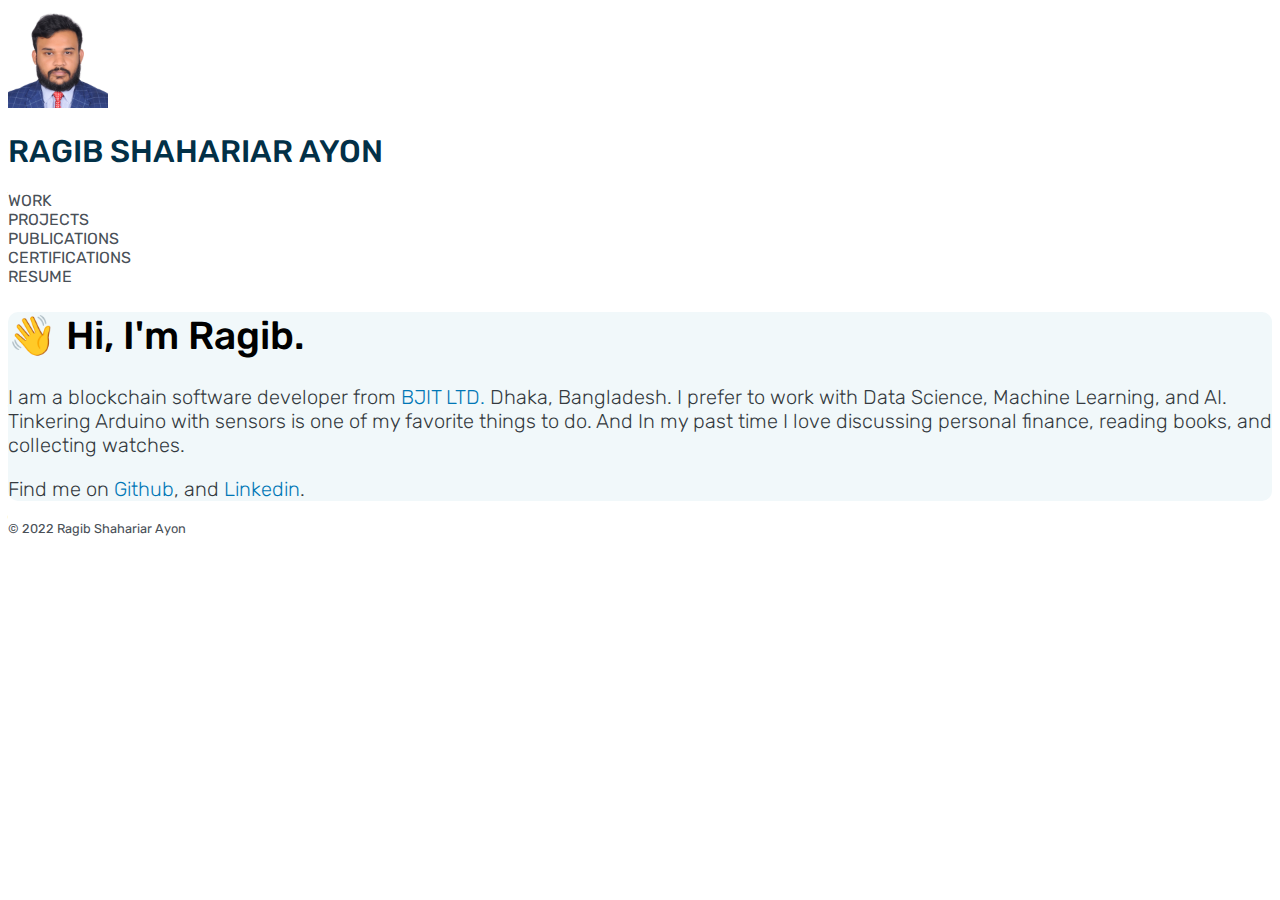
==== index.html @ d9f750d7 "initial commit" ====
<!DOCTYPE html>
<html lang="en">
  <head>
    <meta charset="utf-8" />
    <meta name="viewport" content="width=device-width, initial-scale=1" />
    <title>Ragib Shahariar Ayon</title>
    <link rel="preconnect" href="https://fonts.googleapis.com" />
    <link rel="preconnect" href="https://fonts.gstatic.com" crossorigin />
    <link
      href="https://fonts.googleapis.com/css2?family=Rubik:wght@300;400&display=swap"
      rel="stylesheet"
    />
    <link
      href="https://cdn.jsdelivr.net/npm/bootstrap@5.3.0-alpha1/dist/css/bootstrap.min.css"
      rel="stylesheet"
      integrity="sha384-GLhlTQ8iRABdZLl6O3oVMWSktQOp6b7In1Zl3/Jr59b6EGGoI1aFkw7cmDA6j6gD"
      crossorigin="anonymous"
    />
    <link rel="stylesheet" href="style.css" />
  </head>
  <body>
    <div class="container mx-auto w-75 py-3">
      <header class="mb-5">
        <div class="row align-items-center">
          <div class="col-sm-auto">
            <img
              src="img/ragib.jpg"
              alt=""
              srcset=""
              class="rounded-circle"
              width="100px"
            />
          </div>
          <div class="col">
            <div class="row align-items-center">
              <h1 class="d-flex justify-content-start">Ragib Shahariar Ayon</h1>
            </div>

            <div class="row align-items-center menu">
              <div class="col-sm-auto">work</div>
              <div class="col-sm-auto">projects</div>
              <div class="col-sm-auto">publications</div>
              <div class="col-sm-auto">certifications</div>
              <div class="col-sm-auto">resume</div>
            </div>
          </div>
        </div>
      </header>

      <div class="aboutme container p-4">
        <h1 class="display-4">👋 Hi, I'm Ragib.</h1>
        <p class="my-3">
          I am a blockchain software developer from
          <a href="https://bjitgroup.com/" target="_blank">BJIT LTD. </a>
          Dhaka, Bangladesh. I prefer to work with Data Science, Machine
          Learning, and AI. Tinkering Arduino with sensors is one of my favorite
          things to do. And In my past time I love discussing personal finance,
          reading books, and collecting watches.
        </p>
        <p class="lead my-3">
          Find me on
          <a href="https://github.com/ragibayon" target="_blank">Github</a>, and
          <a href="https://bd.linkedin.com/in/ragibayon" target="_blank"
            >Linkedin</a
          >.
        </p>
      </div>
      <footer class="fixed-bottom mx-auto w-75">
        <p>&copy; 2022 Ragib Shahariar Ayon</p>
      </footer>
    </div>
    <script
      src="https://cdn.jsdelivr.net/npm/bootstrap@5.3.0-alpha1/dist/js/bootstrap.bundle.min.js"
      integrity="sha384-w76AqPfDkMBDXo30jS1Sgez6pr3x5MlQ1ZAGC+nuZB+EYdgRZgiwxhTBTkF7CXvN"
      crossorigin="anonymous"
    ></script>
  </body>
</html>
---- style.css ----
body {
  font-family: Rubik, sans-serif;
}
header h1 {
  color: #023047;
  text-transform: uppercase;
  font-weight: 500;
  font-size: 1.953rem;
  color: 212529;
}

.menu {
  text-transform: uppercase;
  color: #495057;
}
.aboutme h1 {
  font-size: 2.441rem;
  font-weight: 500;
  color: 212529;
}

.aboutme p {
  font-size: 1.25rem;
  font-weight: 100;
  color: #343a40;
}

.aboutme a {
  text-decoration: none;
  color: #0077b6;
}

.aboutme {
  background-color: #f1f8fa;
  border-radius: 10px;
}

footer p {
  color: #495057;
  font-size: 0.8rem;
}
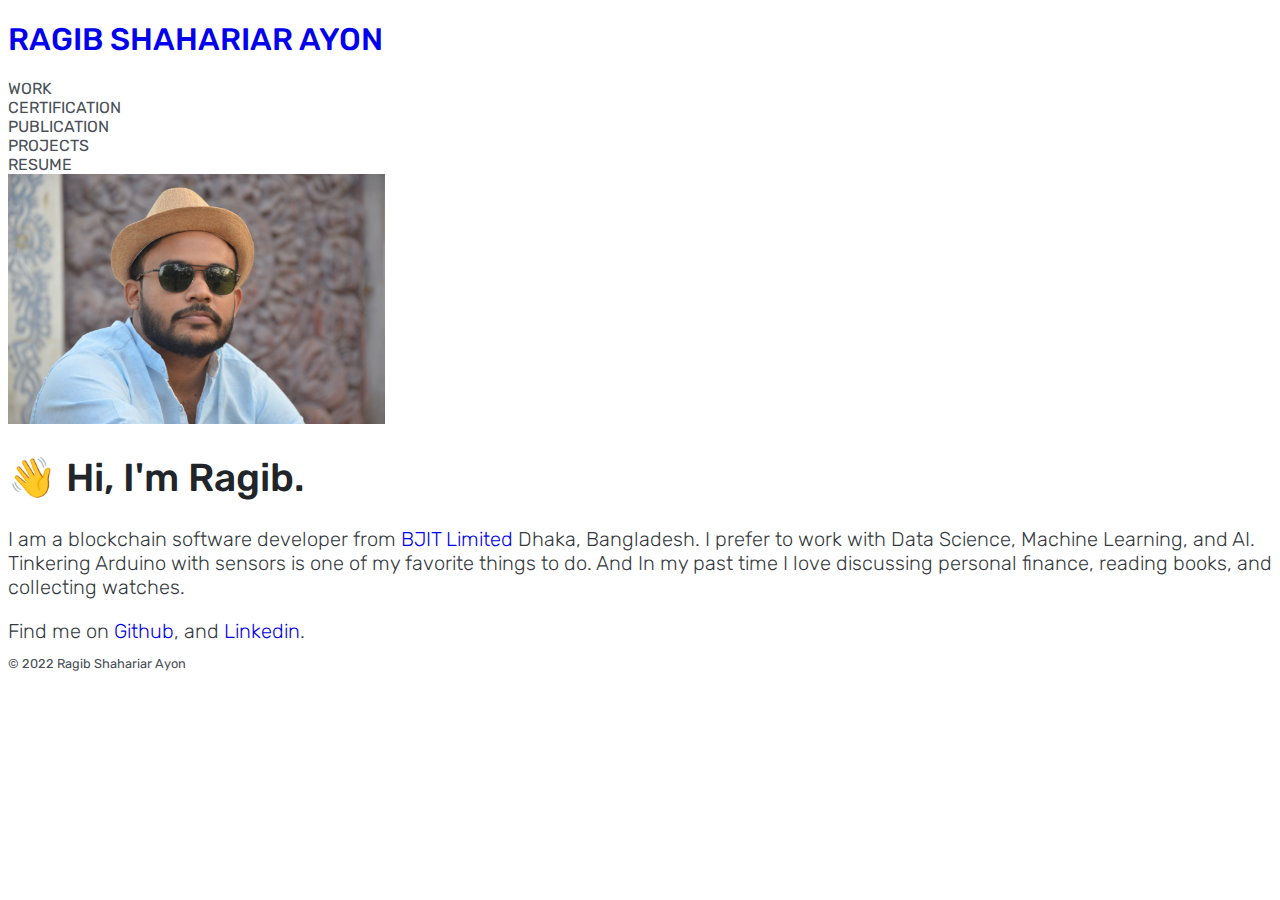
==== commit 8c7c8db8: "Updated Work, certification and index page." ====
--- a/index.html
+++ b/index.html
@@ -4,6 +4,7 @@
     <meta charset="utf-8" />
     <meta name="viewport" content="width=device-width, initial-scale=1" />
     <title>Ragib Shahariar Ayon</title>
+    <link rel="icon" type="image/x-icon" href="/img/favicon.ico" />
     <link rel="preconnect" href="https://fonts.googleapis.com" />
     <link rel="preconnect" href="https://fonts.gstatic.com" crossorigin />
     <link
@@ -18,53 +19,69 @@
     />
     <link rel="stylesheet" href="style.css" />
   </head>
+
   <body>
     <div class="container mx-auto w-75 py-3">
-      <header class="mb-5">
-        <div class="row align-items-center">
-          <div class="col-sm-auto">
-            <img
-              src="img/ragib.jpg"
-              alt=""
-              srcset=""
-              class="rounded-circle"
-              width="100px"
-            />
+      <header>
+        <div class="col">
+          <div class="row align-items-center">
+            <h1 class="d-flex justify-content-start">
+              <a href="#">Ragib Shahariar Ayon</a>
+            </h1>
           </div>
-          <div class="col">
-            <div class="row align-items-center">
-              <h1 class="d-flex justify-content-start">Ragib Shahariar Ayon</h1>
+
+          <div class="row align-items-center menu">
+            <div class="col-sm-auto">
+              <a href="/pages/work.html">work</a>
             </div>
-
-            <div class="row align-items-center menu">
-              <div class="col-sm-auto">work</div>
-              <div class="col-sm-auto">projects</div>
-              <div class="col-sm-auto">publications</div>
-              <div class="col-sm-auto">certifications</div>
-              <div class="col-sm-auto">resume</div>
+            <div class="col-sm-auto">
+              <a href="/pages/certification.html">certification</a>
+            </div>
+            <div class="col-sm-auto">
+              <a href="/pages/publication.html">publication</a>
+            </div>
+            <div class="col-sm-auto">
+              <a href="/pages/projects.html">projects</a>
+            </div>
+            <div class="col-sm-auto">
+              <a href="/pages/cv.html">resume</a>
             </div>
           </div>
         </div>
       </header>
 
-      <div class="aboutme container p-4">
-        <h1 class="display-4">👋 Hi, I'm Ragib.</h1>
-        <p class="my-3">
-          I am a blockchain software developer from
-          <a href="https://bjitgroup.com/" target="_blank">BJIT LTD. </a>
-          Dhaka, Bangladesh. I prefer to work with Data Science, Machine
-          Learning, and AI. Tinkering Arduino with sensors is one of my favorite
-          things to do. And In my past time I love discussing personal finance,
-          reading books, and collecting watches.
-        </p>
-        <p class="lead my-3">
-          Find me on
-          <a href="https://github.com/ragibayon" target="_blank">Github</a>, and
-          <a href="https://bd.linkedin.com/in/ragibayon" target="_blank"
-            >Linkedin</a
-          >.
-        </p>
-      </div>
+      <main class="my-4">
+        <div class="row my-4 align-items-center gx-5">
+          <div class="col col-auto">
+            <img
+              src="img/ragib.JPG"
+              alt="ragib's portrait"
+              class="rounded shadow-lg"
+              height="250"
+            />
+          </div>
+          <div class="col-md shadow-lg p-4 aboutme">
+            <h1 class="display-4">👋 Hi, I'm Ragib.</h1>
+            <p class="my-3">
+              I am a blockchain software developer from
+              <a href="https://bjitgroup.com/" target="_blank">BJIT Limited</a>
+              Dhaka, Bangladesh. I prefer to work with Data Science, Machine
+              Learning, and AI. Tinkering Arduino with sensors is one of my
+              favorite things to do. And In my past time I love discussing
+              personal finance, reading books, and collecting watches.
+            </p>
+            <p class="lead">
+              Find me on
+              <a href="https://github.com/ragibayon" target="_blank">Github</a>,
+              and
+              <a href="https://bd.linkedin.com/in/ragibayon" target="_blank"
+                >Linkedin</a
+              >.
+            </p>
+          </div>
+        </div>
+      </main>
+
       <footer class="fixed-bottom mx-auto w-75">
         <p>&copy; 2022 Ragib Shahariar Ayon</p>
       </footer>
--- a/style.css
+++ b/style.css
@@ -1,22 +1,43 @@
 body {
   font-family: Rubik, sans-serif;
+  color: #212529;
 }
 header h1 {
-  color: #023047;
   text-transform: uppercase;
   font-weight: 500;
   font-size: 1.953rem;
-  color: 212529;
+}
+
+a {
+  text-decoration: none;
 }
 
 .menu {
   text-transform: uppercase;
   color: #495057;
 }
+
+h5 {
+  font-size: 1.953rem;
+}
+
+.menu a {
+  color: #495057;
+}
+
+.menu a:hover {
+  color: #0d6dfd;
+}
+
+.aboutme {
+  /* background-color: #f1f8fa; */
+  border-radius: 10px;
+}
+
 .aboutme h1 {
   font-size: 2.441rem;
   font-weight: 500;
-  color: 212529;
+  color: #212529;
 }
 
 .aboutme p {
@@ -25,17 +46,30 @@
   color: #343a40;
 }
 
-.aboutme a {
-  text-decoration: none;
-  color: #0077b6;
-}
-
-.aboutme {
-  background-color: #f1f8fa;
-  border-radius: 10px;
+.aboutme p:last-child {
+  margin-bottom: 0;
 }
 
 footer p {
   color: #495057;
   font-size: 0.8rem;
 }
+
+.workexp {
+  /* background-color: antiquewhite; */
+}
+
+.workexp h1 {
+  font-size: 1.953rem;
+  margin-bottom: 10px;
+}
+
+.workexp li {
+  margin-bottom: 30px;
+}
+.workexp li:last-child {
+  margin-bottom: 0px;
+}
+.workexp li:last-child p {
+  margin-bottom: 0px;
+}
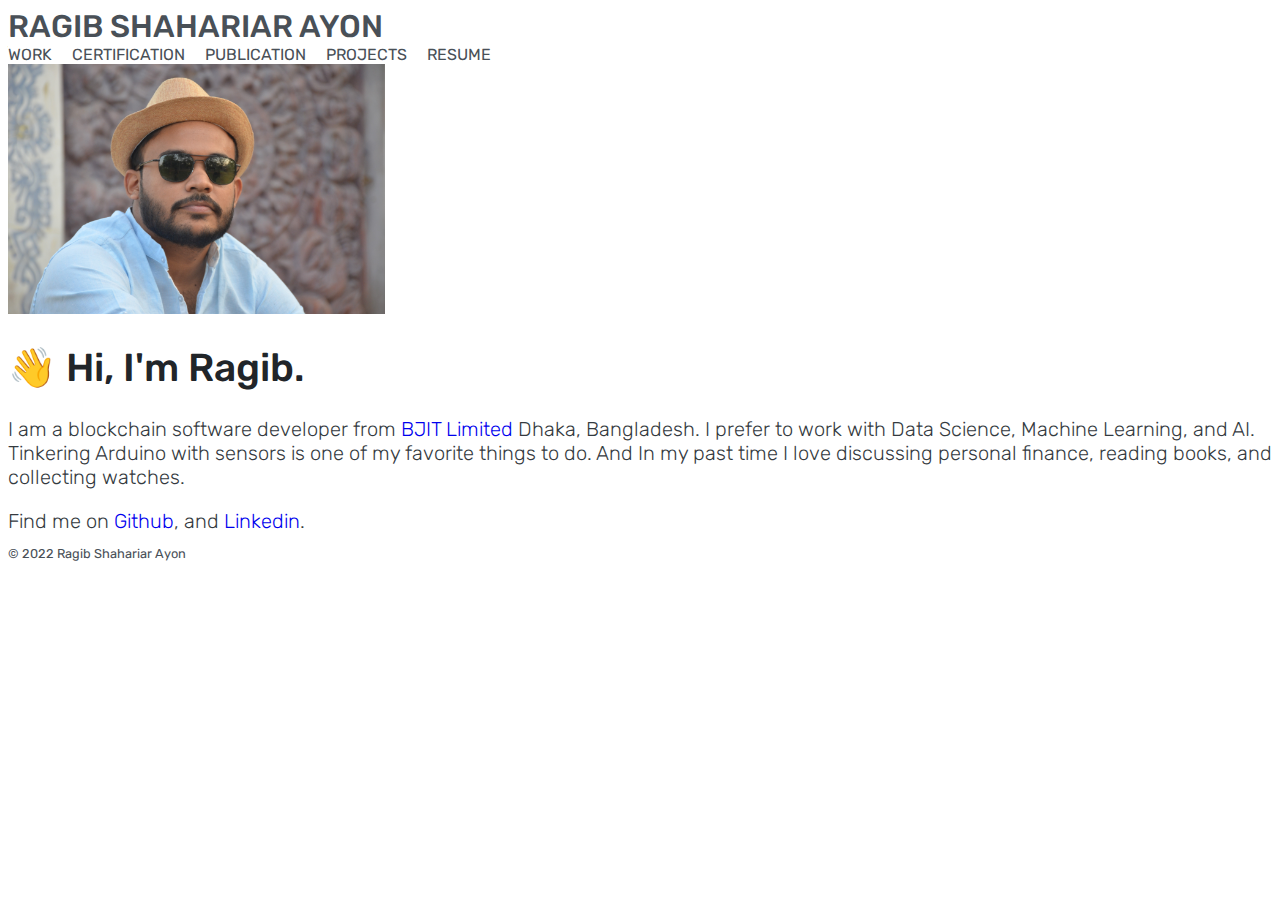
==== commit b675417a: "Edited Navbar" ====
--- a/index.html
+++ b/index.html
@@ -21,37 +21,39 @@
   </head>
 
   <body>
-    <div class="container mx-auto w-75 py-3">
+    <div class="mx-auto w-75 py-4">
       <header>
-        <div class="col">
-          <div class="row align-items-center">
-            <h1 class="d-flex justify-content-start">
+        <div class="row align-items-center">
+          <div class="col col-auto">
+            <h1 class="fs-4">
               <a href="#">Ragib Shahariar Ayon</a>
             </h1>
           </div>
-
-          <div class="row align-items-center menu">
-            <div class="col-sm-auto">
-              <a href="/pages/work.html">work</a>
-            </div>
-            <div class="col-sm-auto">
-              <a href="/pages/certification.html">certification</a>
-            </div>
-            <div class="col-sm-auto">
-              <a href="/pages/publication.html">publication</a>
-            </div>
-            <div class="col-sm-auto">
-              <a href="/pages/projects.html">projects</a>
-            </div>
-            <div class="col-sm-auto">
-              <a href="/pages/cv.html">resume</a>
-            </div>
-          </div>
+          <div class="col-md d-flex justify-content-end"">
+          <nav>
+            <ul>
+              <li>
+                <a href="/pages/work.html">work</a>
+              </li>
+              <li>
+                <a href="/pages/certification.html">certification</a>
+              </li>
+              <li>
+                <a href="/pages/publication.html">publication</a>
+              </li>
+              <li>
+                <a href="/pages/projects.html">projects</a>
+              </li>
+              <li>
+                <a href="/pages/cv.html">resume</a>
+              </li>
+            </ul>
+          </nav>
         </div>
       </header>
 
-      <main class="my-4">
-        <div class="row my-4 align-items-center gx-5">
+      <main>
+        <div class="row my-4 align-items-center gx-4">
           <div class="col col-auto">
             <img
               src="img/ragib.JPG"
--- a/style.css
+++ b/style.css
@@ -6,27 +6,23 @@
   text-transform: uppercase;
   font-weight: 500;
   font-size: 1.953rem;
+  margin: 0;
+}
+
+header h1 a {
+  color: #495057;
+}
+
+header h1 a:hover {
+  color: #0d6dfd;
 }
 
 a {
   text-decoration: none;
 }
 
-.menu {
-  text-transform: uppercase;
-  color: #495057;
-}
-
 h5 {
   font-size: 1.953rem;
-}
-
-.menu a {
-  color: #495057;
-}
-
-.menu a:hover {
-  color: #0d6dfd;
 }
 
 .aboutme {
@@ -73,3 +69,30 @@
 .workexp li:last-child p {
   margin-bottom: 0px;
 }
+
+nav {
+  text-transform: uppercase;
+}
+
+nav a {
+  color: #495057;
+}
+
+nav a:hover {
+  color: #0d6dfd;
+}
+
+nav ul {
+  margin: 0;
+  padding: 0;
+}
+
+nav ul li {
+  list-style: none;
+  display: inline;
+  margin-right: 1rem;
+}
+
+nav ul li:last-child {
+  margin: 0;
+}
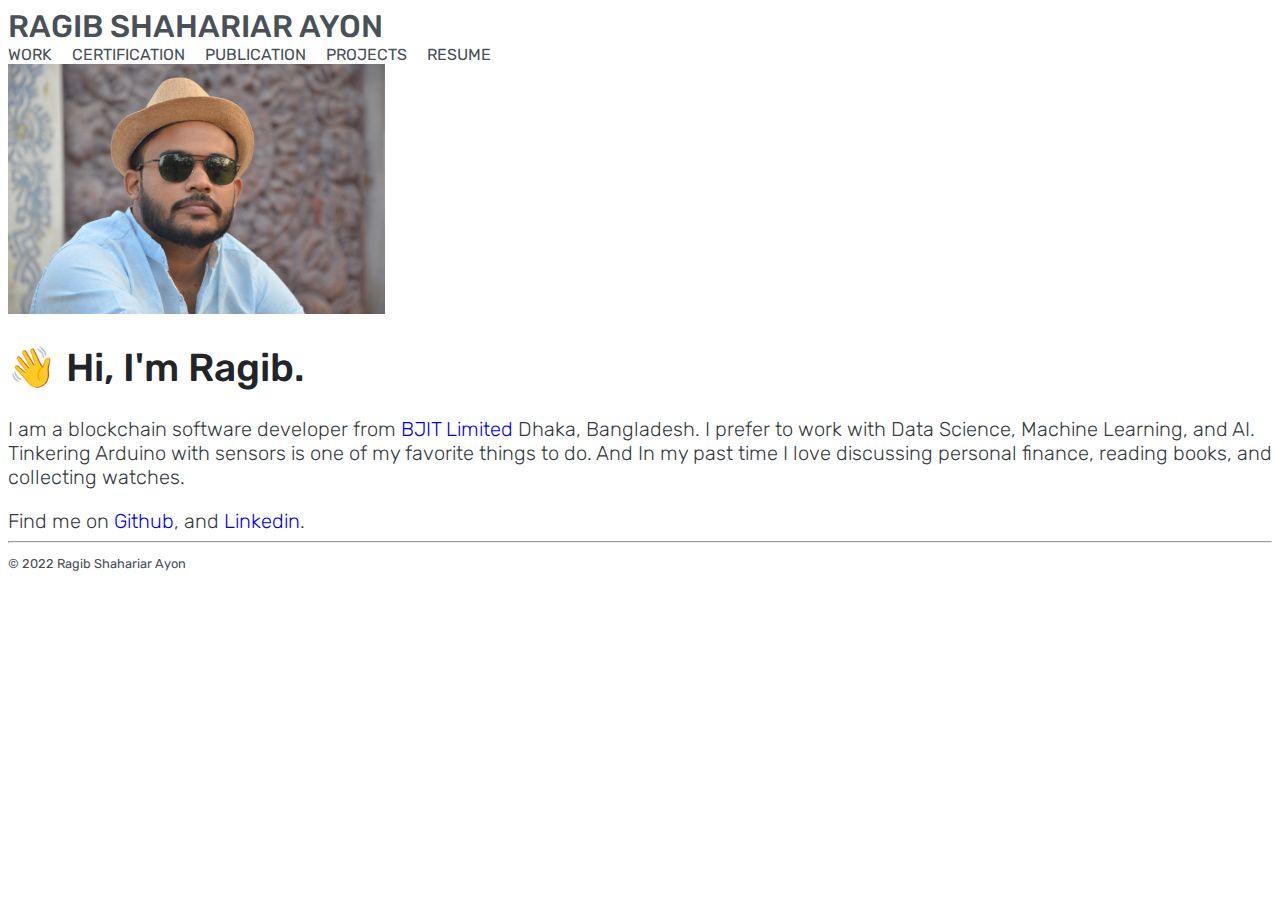
==== commit 26285ea9: "Resume Download Feature" ====
--- a/index.html
+++ b/index.html
@@ -72,7 +72,7 @@
               favorite things to do. And In my past time I love discussing
               personal finance, reading books, and collecting watches.
             </p>
-            <p class="lead">
+            <p>
               Find me on
               <a href="https://github.com/ragibayon" target="_blank">Github</a>,
               and
@@ -84,7 +84,8 @@
         </div>
       </main>
 
-      <footer class="fixed-bottom mx-auto w-75">
+      <footer class="fixed-bottom mx-auto w-75 py-2">
+        <hr />
         <p>&copy; 2022 Ragib Shahariar Ayon</p>
       </footer>
     </div>
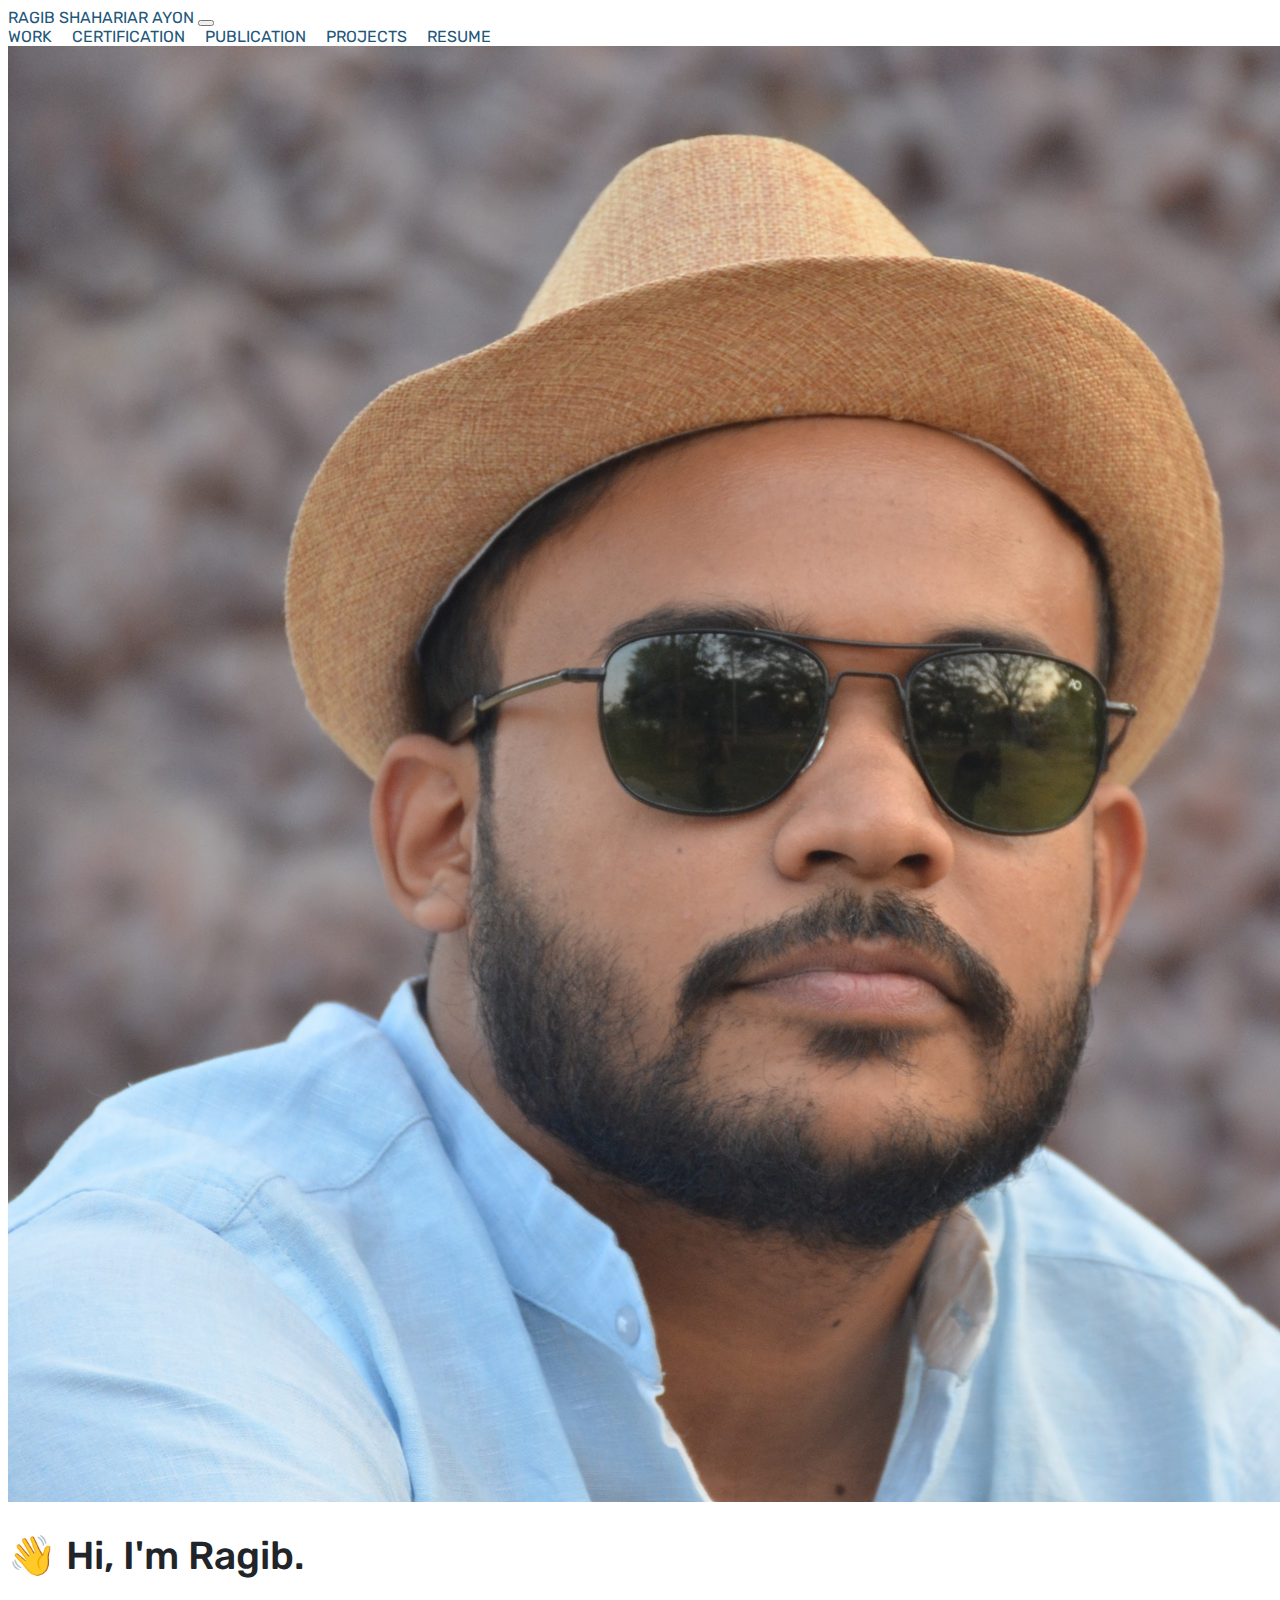
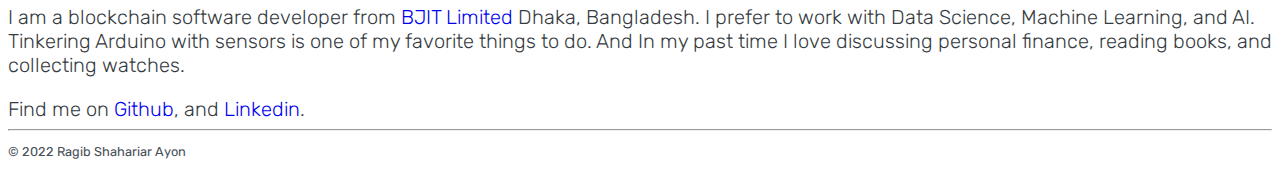
==== commit 505e44fc: "updated grid" ====
--- a/index.html
+++ b/index.html
@@ -23,63 +23,84 @@
   <body>
     <div class="mx-auto w-75 py-4">
       <header>
-        <div class="row align-items-center">
-          <div class="col col-auto">
-            <h1 class="fs-4">
-              <a href="#">Ragib Shahariar Ayon</a>
-            </h1>
+        <nav class="navbar navbar-expand-xl shadow-sm rounded">
+          <div class="container-fluid">
+            <a
+              href="#"
+              class="navbar-brand active text-primary"
+              aria-current="page"
+              >Ragib Shahariar Ayon</a
+            >
+            <button
+              class="navbar-toggler"
+              type="button"
+              data-bs-toggle="collapse"
+              data-bs-target="#navbarSupportedContent"
+              aria-controls="navbarSupportedContent"
+              aria-expanded="false"
+              aria-label="Toggle navigation"
+            >
+              <span class="navbar-toggler-icon"></span>
+            </button>
+            <div class="collapse navbar-collapse" id="navbarSupportedContent">
+              <ul class="navbar-nav ms-auto mb-2 mb-lg-0">
+                <li class="nav-item">
+                  <a class="nav-link" href="/pages/work.html">work</a>
+                </li>
+                <li class="nav-item">
+                  <a class="nav-link" href="/pages/certification.html"
+                    >certification</a
+                  >
+                </li>
+                <li>
+                  <a href="/pages/publication.html" class="nav-link"
+                    >publication</a
+                  >
+                </li>
+                <li>
+                  <a href="/pages/projects.html" class="nav-link">projects</a>
+                </li>
+                <li>
+                  <a href="/pages/cv.html" class="nav-link">resume</a>
+                </li>
+              </ul>
+            </div>
           </div>
-          <div class="col-md d-flex justify-content-end"">
-          <nav>
-            <ul>
-              <li>
-                <a href="/pages/work.html">work</a>
-              </li>
-              <li>
-                <a href="/pages/certification.html">certification</a>
-              </li>
-              <li>
-                <a href="/pages/publication.html">publication</a>
-              </li>
-              <li>
-                <a href="/pages/projects.html">projects</a>
-              </li>
-              <li>
-                <a href="/pages/cv.html">resume</a>
-              </li>
-            </ul>
-          </nav>
-        </div>
+        </nav>
       </header>
 
       <main>
-        <div class="row my-4 align-items-center gx-4">
-          <div class="col col-auto">
-            <img
-              src="img/ragib.JPG"
-              alt="ragib's portrait"
-              class="rounded shadow-lg"
-              height="250"
-            />
-          </div>
-          <div class="col-md shadow-lg p-4 aboutme">
-            <h1 class="display-4">👋 Hi, I'm Ragib.</h1>
-            <p class="my-3">
-              I am a blockchain software developer from
-              <a href="https://bjitgroup.com/" target="_blank">BJIT Limited</a>
-              Dhaka, Bangladesh. I prefer to work with Data Science, Machine
-              Learning, and AI. Tinkering Arduino with sensors is one of my
-              favorite things to do. And In my past time I love discussing
-              personal finance, reading books, and collecting watches.
-            </p>
-            <p>
-              Find me on
-              <a href="https://github.com/ragibayon" target="_blank">Github</a>,
-              and
-              <a href="https://bd.linkedin.com/in/ragibayon" target="_blank"
-                >Linkedin</a
-              >.
-            </p>
+        <!-- <div class="row my-4 align-items-center gx-4"> -->
+        <div class="row my-4 g-4">
+          
+            <div class="col-lg-4 col-md-4 col-sm-12">
+              <img
+                src="img/ragib.png"
+                alt="ragib's portrait"
+                class="rounded shadow img-fluid w-100"
+              />
+            </div>
+            <div class="col-lg-8 col-md-8 col-sm-12 shadow p-4 aboutme">
+              <h1 class="display-4">👋 Hi, I'm Ragib.</h1>
+              <p class="my-3">
+                I am a blockchain software developer from
+                <a href="https://bjitgroup.com/" target="_blank"
+                  >BJIT Limited</a
+                >
+                Dhaka, Bangladesh. I prefer to work with Data Science, Machine
+                Learning, and AI. Tinkering Arduino with sensors is one of my
+                favorite things to do. And In my past time I love discussing
+                personal finance, reading books, and collecting watches.
+              </p>
+              <p>
+                Find me on
+                <a href="https://github.com/ragibayon" target="_blank">Github</a
+                >, and
+                <a href="https://bd.linkedin.com/in/ragibayon" target="_blank"
+                  >Linkedin</a
+                >.
+              </p>
+            </div>
           </div>
         </div>
       </main>
--- a/style.css
+++ b/style.css
@@ -10,7 +10,7 @@
 }
 
 header h1 a {
-  color: #495057;
+  color: #22577a;
 }
 
 header h1 a:hover {
@@ -51,10 +51,6 @@
   font-size: 0.8rem;
 }
 
-.workexp {
-  /* background-color: antiquewhite; */
-}
-
 .workexp h1 {
   font-size: 1.953rem;
   margin-bottom: 10px;
@@ -75,7 +71,7 @@
 }
 
 nav a {
-  color: #495057;
+  color: #22577a;
 }
 
 nav a:hover {
